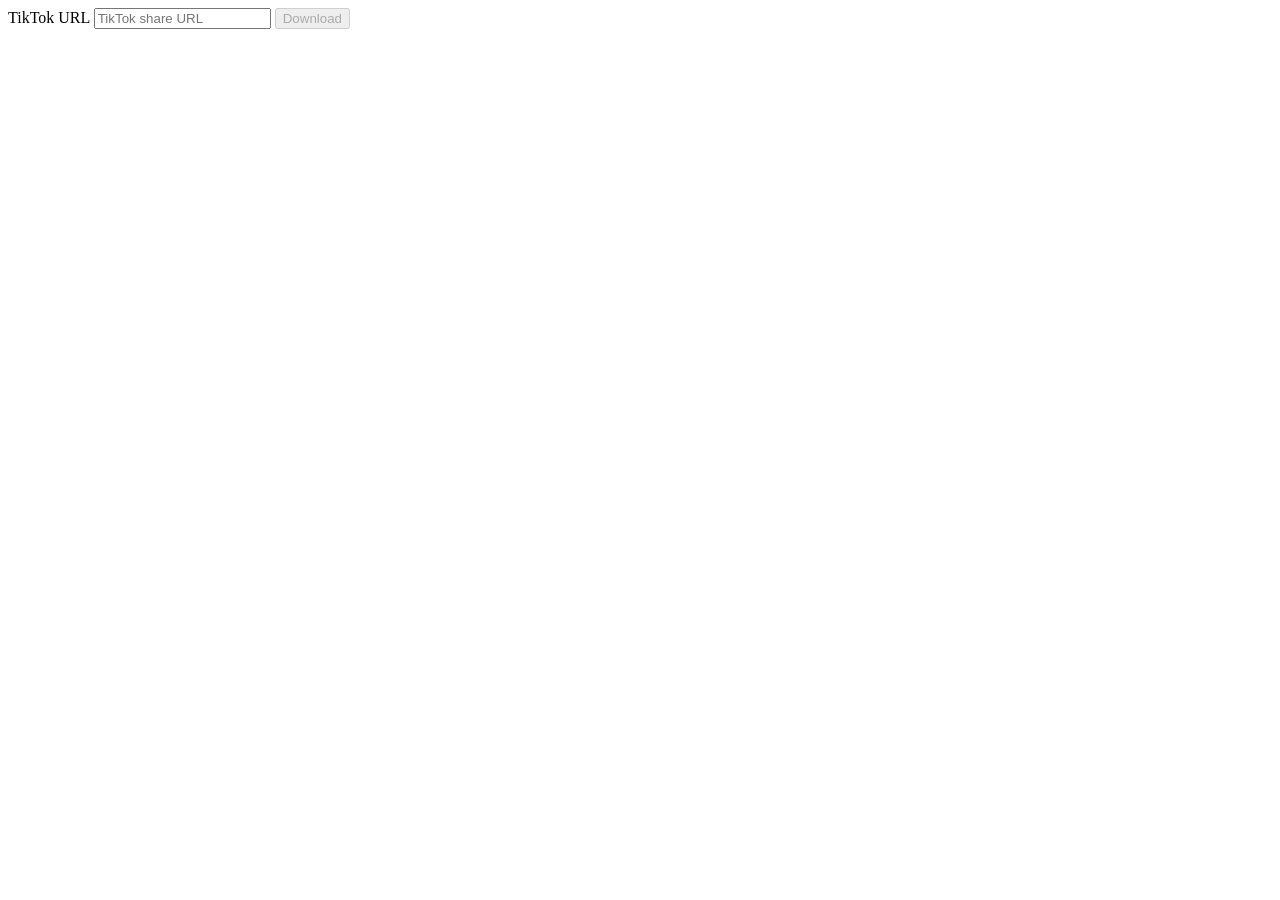
==== worker/public/index.html @ 482f74c3 "Add preview to videos" ====
<!doctype html>
<html lang="en">
<head>
    <meta charset="utf-8" />
    <meta name="viewport" content="width=device-width, initial-scale=1" />
    <title>TikTok Downloader</title>
    <script type="module" src="/frontend.js"></script>
    <link rel="stylesheet" href="/style.css">
</head>
<body>
    <main>
        <form class="download">
        <label for="url" class="visually-hidden">TikTok URL</label>
        <input id="url" type="text" placeholder="TikTok share URL" autocomplete="off" class="download_input" />
        <button id="download" type="submit" class="download_cta" disabled>Download</button>
        <p id="status" role="status" class="notice"></p>
        <a id="manual-download" hidden target="download">Download manually</a>
        </form>
        <figure id="preview" class="preview" hidden>
            <figcaption>Preview</figcaption>
            <video id="preview-video" controls playsinline preload="metadata"></video>
        </figure>
    </main>
    <iframe id="download-frame" name="download" hidden></iframe>
    <a id="blob-download" hidden download></a>
</body>
</html>
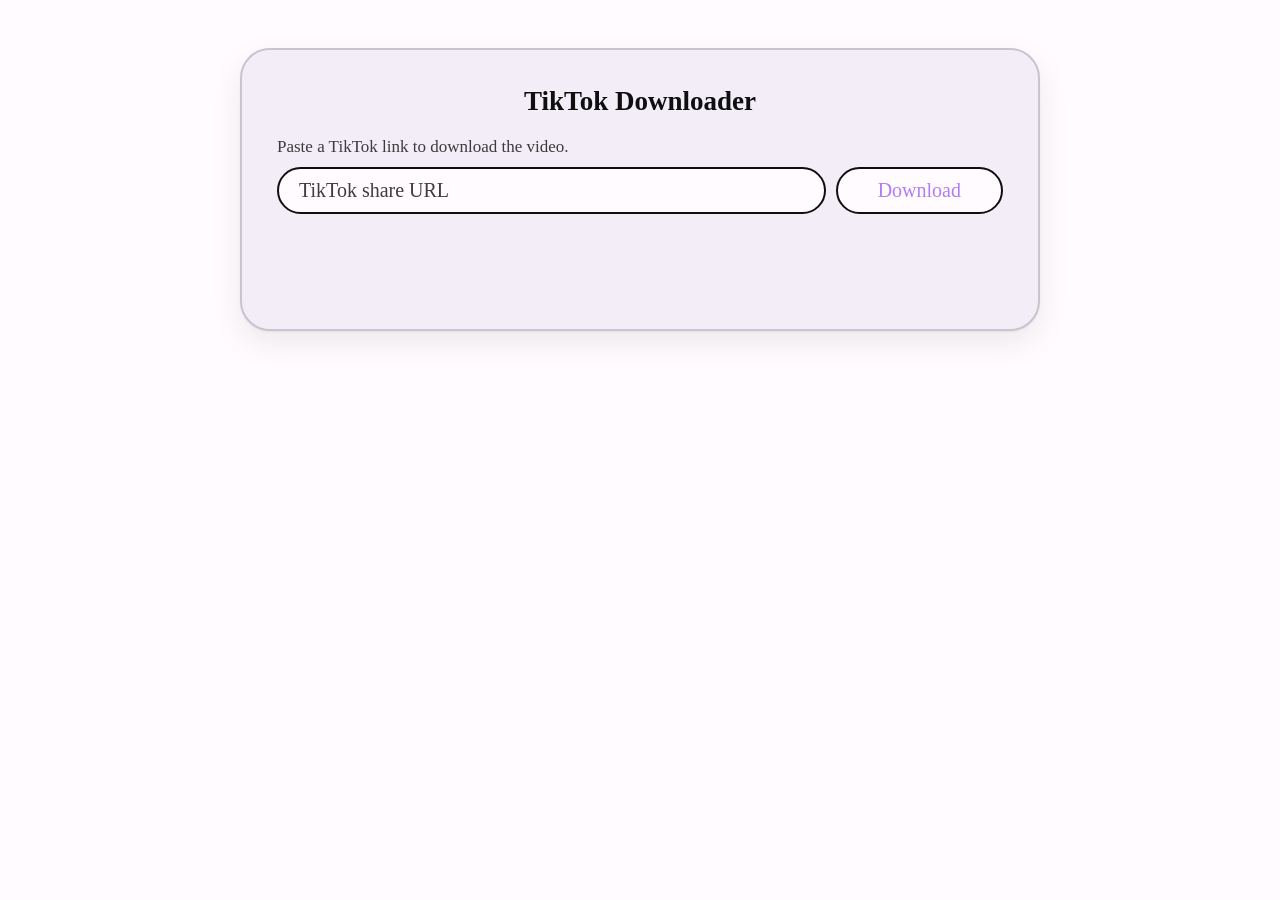
==== commit 1de00545: "Add card to the design to make it nicer" ====
--- a/worker/public/index.html
+++ b/worker/public/index.html
@@ -5,21 +5,26 @@
     <meta name="viewport" content="width=device-width, initial-scale=1" />
     <title>TikTok Downloader</title>
     <script type="module" src="/frontend.js"></script>
-    <link rel="stylesheet" href="/style.css">
+    <link rel="stylesheet" href="./style.css">
 </head>
 <body>
     <main>
-        <form class="download">
-        <label for="url" class="visually-hidden">TikTok URL</label>
-        <input id="url" type="text" placeholder="TikTok share URL" autocomplete="off" class="download_input" />
-        <button id="download" type="submit" class="download_cta" disabled>Download</button>
-        <p id="status" role="status" class="notice"></p>
-        <a id="manual-download" hidden target="download">Download manually</a>
-        </form>
-        <figure id="preview" class="preview" hidden>
-            <figcaption>Preview</figcaption>
-            <video id="preview-video" controls playsinline preload="metadata"></video>
-        </figure>
+        <section class="card">
+            <h1>TikTok Downloader</h1>
+            <form class="download">
+                <label for="url" class="download_label">Paste a TikTok link to download the video.</label>
+                <input id="url" type="text" placeholder="TikTok share URL" autocomplete="off" class="download_input" />
+                <button id="download" type="submit" class="download_cta" disabled>Download</button>
+                <p id="status" role="status" class="notice"></p>
+                <a id="manual-download" hidden target="download">Download manually</a>
+            </form>
+            <figure id="preview" class="preview" hidden>
+                <figcaption>
+                    <span>Preview</span>
+                </figcaption>
+                <video id="preview-video" controls playsinline preload="metadata"></video>
+            </figure>
+        </section>
     </main>
     <iframe id="download-frame" name="download" hidden></iframe>
     <a id="blob-download" hidden download></a>
--- a/worker/public/style.css
+++ b/worker/public/style.css
@@ -0,0 +1,307 @@
+/* resets */
+*, *::before, *::after {
+  box-sizing: border-box;
+}
+input, button, select, textarea {
+  font: inherit;
+}
+
+/* theme */
+:root {
+  --primary-color: #6200EE;
+  --border-color: #0F0F0F;
+  --surface-color: #FFFBFE;
+  --surface-container: #F3EDF7;
+  --outline-variant: #CAC4D0;
+  --text-primary: var(--primary-color);
+  --text: #0F0F0F;
+  --error: #BA1A1A;
+  --shadow-card: 0 1px 2px color-mix(in srgb, var(--text) 6%, transparent),
+                 0 12px 32px color-mix(in srgb, var(--text) 8%, transparent);
+
+  background-color: var(--surface-color);
+  font-size: 1.25rem;
+}
+
+@media (prefers-color-scheme: dark) {
+  :root {
+    --primary-color: #BB86FC;
+    --border-color: #F0F0F0;
+    --surface-color: #0E0E0E;
+    --surface-container: #1D1B20;
+    --outline-variant: #49454F;
+    --text-primary: var(--primary-color);
+    --text: #F0F0F0;
+    --error: #FFB4AB;
+    --shadow-card: none;
+
+    background-color: var(--surface-color);
+    font-size: 1.25rem;
+  }
+}
+
+input,
+textarea,
+select {
+  color: var(--text);
+}
+
+input::placeholder,
+textarea::placeholder {
+  color: var(--text);
+  opacity: 0.8;
+}
+
+a,
+a:visited,
+a:hover,
+a:active {
+  color: var(--text-primary);
+}
+
+main {
+  padding: 2rem 1rem;
+}
+
+.card {
+  width: 100%;
+  max-width: 40rem;
+  margin-inline: auto;
+  padding: clamp(1rem, 4vw, 1.75rem);
+  background: var(--surface-container);
+  border: 2px solid var(--outline-variant);
+  border-radius: 1.5rem;
+  box-shadow: var(--shadow-card);
+  isolation: isolate;
+}
+
+.card h1 {
+  margin: 0 0 1rem;
+  font-size: 1.35em;
+  line-height: 1.2;
+  text-align: center;
+  color: var(--text);
+}
+
+.notice {
+  color: var(--text);
+  text-align: center;
+  min-height: 1.5em;
+}
+.notice[data-state="error"] {
+  color: var(--error);
+  background: color-mix(in srgb, var(--error) 12%, transparent);
+  border-radius: 0.75rem;
+  padding: 0.5em 0.75em;
+}
+
+.download_input {
+  --border-width: 2px;
+  --border-radius: 6rem;
+  --outline-color: transparent;
+  --background-color: var(--surface-color);
+
+  background-color: var(--background-color);
+  border: var(--border-width) solid var(--border-color);
+  border-radius: var(--border-radius);
+  padding: 0.5em 1em;
+  outline: calc(var(--border-width)*2) solid var(--outline-color);
+  outline-offset: calc(var(--border-width)*-1);
+
+  transition: outline-color 0.2s ease;
+}
+
+.download_input:not(:disabled):hover,
+.download_input:not(:disabled):focus,
+.download_input:not(:disabled):focus-visible,
+.download_input:not(:disabled):active {
+  outline-color: var(--primary-color);
+}
+
+@property --border-deg {
+  syntax: "<angle>";
+  inherits: true;
+  initial-value: 0deg;
+}
+
+.download_cta {
+  --border-width: 2px;
+  --border-radius: 6rem;
+  --glow-size: 2.5px;
+  --glow-blur: 0.6px;
+  --glow-color: var(--primary-color);
+  --background-color: var(--surface-color);
+  --animation-duration: 2s;
+  --outline-color: transparent;
+
+  --border-colors: var(--border-color), var(--glow-color), var(--border-color), var(--border-color);
+  --border-shadow-colors: var(--background-color), var(--glow-color), var(--background-color), var(--background-color);
+  
+  padding: 0.5em 2em;
+  color: var(--text-primary);
+  position: relative;
+  border: var(--border-width) solid var(--border-color);
+  border-radius: var(--border-radius);
+  background: var(--background-color);
+  outline: calc(var(--border-width)*2) solid var(--outline-color);
+  outline-offset: calc(var(--border-width)*-1);
+
+  --shine-angle: 0deg;
+  transition: outline-color 0.2s ease;
+
+  -webkit-tap-highlight-color: transparent;
+  -webkit-touch-callout: none;
+  user-select: none;
+}
+
+.download_cta::before {
+  content: "";
+  position: absolute;
+  border-radius: inherit;
+  z-index: -1;
+}
+
+.download_cta:not(:disabled){
+  cursor: pointer;
+}
+
+.download_cta:disabled{
+  color: color-mix(in srgb, var(--text-primary) 50%, transparent);
+  cursor: not-allowed;
+}
+
+.download_cta:not(:disabled):hover,
+.download_cta:not(:disabled):focus-visible,
+.download_cta:not(:disabled):active {
+  outline-color: var(--primary-color);
+}
+
+.download_cta[data-state="loading"] {
+  border: var(--border-width) solid transparent;
+  background: 
+    linear-gradient(var(--background-color) 0 0) padding-box,
+    conic-gradient(from var(--border-deg), var(--border-colors)) border-box;
+
+  cursor: not-allowed;
+  animation: border-rotate 4s infinite linear;
+}
+
+.download_cta[data-state="loading"]::before {
+  content: "";
+  position: absolute;
+  border-radius: inherit;
+  z-index: -1;
+
+  inset: calc(var(--glow-size) * -1);
+  background: conic-gradient(from var(--border-deg), var(--border-shadow-colors)) border-box;
+  filter: blur(var(--glow-blur, 1rem));
+}
+
+@keyframes border-rotate {
+  100% {
+    --border-deg: 360deg;
+  }
+}
+
+.visually-hidden {
+  position: absolute;
+  width: 1px; height: 1px;
+  padding: 0; margin: -1px;
+  overflow: hidden;
+  clip: rect(0 0 0 0);
+  white-space: nowrap;
+  border: 0;
+}
+
+.download {
+  display: grid;
+  grid-template-columns: 1fr;
+  gap: 0.5em;
+  width: 100%;
+}
+
+.download_label {
+  color: var(--text);
+  font-size: 0.85em;
+  opacity: 0.8;
+}
+
+.download > label,
+.download > #status,
+.download > #manual-download {
+  grid-column: 1 / -1;
+}
+
+.download > #manual-download {
+  justify-self: center;
+}
+
+@media (min-width: 480px) {
+  .download { grid-template-columns: 1fr auto; }
+}
+
+@media (max-width: 479px) {
+  body {
+    margin: 0;
+  }
+
+  main {
+    padding: 0;
+  }
+
+  .card {
+    max-width: none;
+    border: 0;
+    border-radius: 0;
+    box-shadow: none;
+  }
+}
+
+.preview {
+  display: flex;
+  flex-direction: column;
+  gap: 0.5em;
+  width: 100%;
+  margin: 1.25rem 0 0;
+  padding-top: 1.25rem;
+  border-top: 1px solid var(--outline-variant);
+  animation: preview-in 0.4s ease;
+}
+
+.preview[hidden] {
+  display: none;
+}
+
+.preview figcaption {
+  display: flex;
+  justify-content: space-between;
+  align-items: baseline;
+  gap: 0.5em;
+  color: var(--text);
+  font-size: 0.8em;
+  opacity: 0.8;
+}
+
+.preview video {
+  display: block;
+  width: auto;
+  height: auto;
+  max-width: 100%;
+  max-height: 50vh;
+  margin-inline: auto;
+  background: #000;
+  border-radius: 1rem;
+}
+
+@keyframes preview-in {
+  from {
+    opacity: 0;
+    transform: translateY(0.25rem);
+  }
+}
+
+@media (prefers-reduced-motion: reduce) {
+  .preview {
+    animation: none;
+  }
+}
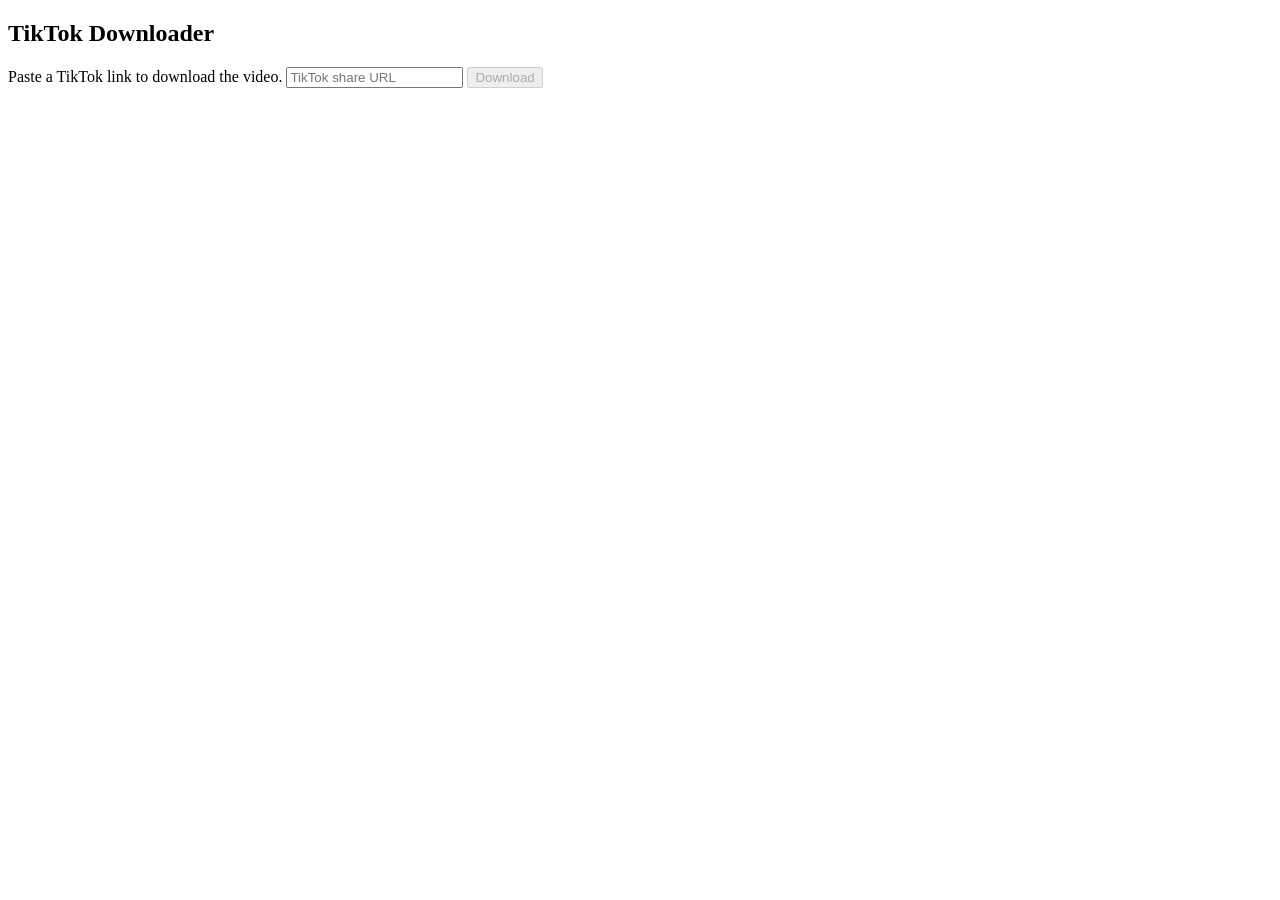
==== commit f2f069f5: "Add icon" ====
--- a/worker/public/index.html
+++ b/worker/public/index.html
@@ -5,7 +5,10 @@
     <meta name="viewport" content="width=device-width, initial-scale=1" />
     <title>TikTok Downloader</title>
     <script type="module" src="/frontend.js"></script>
-    <link rel="stylesheet" href="./style.css">
+    <link rel="stylesheet" href="/style.css">
+    <link rel="manifest" href="/manifest.json">
+    <link rel="icon" href="/icon-192.png" type="image/png">
+    <link rel="apple-touch-icon" href="/apple-touch-icon.png">
 </head>
 <body>
     <main>
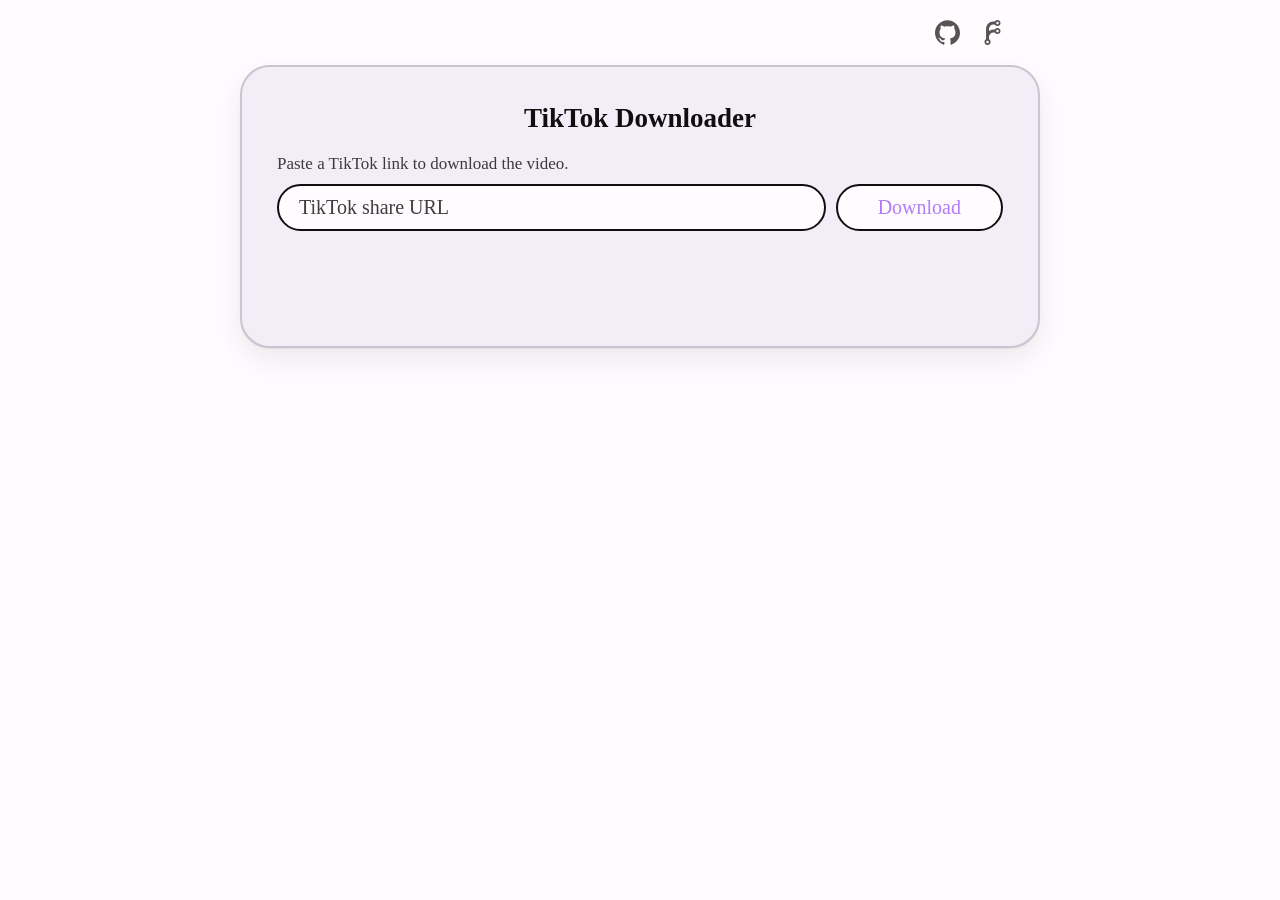
==== commit c3157cbc: "Add links" ====
--- a/worker/public/index.html
+++ b/worker/public/index.html
@@ -5,12 +5,26 @@
     <meta name="viewport" content="width=device-width, initial-scale=1" />
     <title>TikTok Downloader</title>
     <script type="module" src="/frontend.js"></script>
-    <link rel="stylesheet" href="/style.css">
+    <link rel="stylesheet" href="./style.css">
     <link rel="manifest" href="/manifest.json">
     <link rel="icon" href="/icon-192.png" type="image/png">
     <link rel="apple-touch-icon" href="/apple-touch-icon.png">
 </head>
 <body>
+    <header class="header">
+        <nav class="header_links" aria-label="Source code">
+            <a class="header_link" href="https://github.com/fknives/Android-App-TikTok-Downloader" target="_blank" rel="noopener noreferrer" aria-label="GitHub repository" title="GitHub">
+                <svg viewBox="0 0 24 24" width="24" height="24" aria-hidden="true" focusable="false">
+                    <path d="M12 .297c-6.63 0-12 5.373-12 12 0 5.303 3.438 9.8 8.205 11.385.6.113.82-.258.82-.577 0-.285-.01-1.04-.015-2.04-3.338.724-4.042-1.61-4.042-1.61C4.422 18.07 3.633 17.7 3.633 17.7c-1.087-.744.084-.729.084-.729 1.205.084 1.838 1.236 1.838 1.236 1.07 1.835 2.809 1.305 3.495.998.108-.776.417-1.305.76-1.605-2.665-.3-5.466-1.332-5.466-5.93 0-1.31.465-2.38 1.235-3.22-.135-.303-.54-1.523.105-3.176 0 0 1.005-.322 3.3 1.23.96-.267 1.98-.399 3-.405 1.02.006 2.04.138 3 .405 2.28-1.552 3.285-1.23 3.285-1.23.645 1.653.24 2.873.12 3.176.765.84 1.23 1.91 1.23 3.22 0 4.61-2.805 5.625-5.475 5.92.42.36.81 1.096.81 2.22 0 1.606-.015 2.896-.015 3.286 0 .315.21.69.825.57C20.565 22.092 24 17.592 24 12.297c0-6.627-5.373-12-12-12" />
+                </svg>
+            </a>
+            <a class="header_link" href="https://git.fomevod.bid/android-apps/TikTok-Downloader" target="_blank" rel="noopener noreferrer" aria-label="Forgejo repository" title="Forgejo">
+                <svg viewBox="0 0 24 24" width="24" height="24" aria-hidden="true" focusable="false">
+                    <path d="M16.7773 0c1.6018 0 2.9004 1.2986 2.9004 2.9005s-1.2986 2.9004-2.9004 2.9004c-1.0854 0-2.0315-.596-2.5288-1.4787H12.91c-2.3322 0-4.2272 1.8718-4.2649 4.195l-.0007 2.1175a7.0759 7.0759 0 0 1 4.148-1.4205l.1176-.001 1.3385.0002c.4973-.8827 1.4434-1.4788 2.5288-1.4788 1.6018 0 2.9004 1.2986 2.9004 2.9005s-1.2986 2.9004-2.9004 2.9004c-1.0854 0-2.0315-.596-2.5288-1.4787H12.91c-2.3322 0-4.2272 1.8718-4.2649 4.195l-.0007 2.319c.8827.4973 1.4788 1.4434 1.4788 2.5287 0 1.602-1.2986 2.9005-2.9005 2.9005-1.6018 0-2.9004-1.2986-2.9004-2.9005 0-1.0853.596-2.0314 1.4788-2.5287l-.0002-9.9831c0-3.887 3.1195-7.0453 6.9915-7.108l.1176-.001h1.3385C14.7458.5962 15.692 0 16.7773 0ZM7.2227 19.9052c-.6596 0-1.1943.5347-1.1943 1.1943s.5347 1.1943 1.1943 1.1943 1.1944-.5347 1.1944-1.1943-.5348-1.1943-1.1944-1.1943Zm9.5546-10.4644c-.6596 0-1.1944.5347-1.1944 1.1943s.5348 1.1943 1.1944 1.1943c.6596 0 1.1943-.5347 1.1943-1.1943s-.5347-1.1943-1.1943-1.1943Zm0-7.7346c-.6596 0-1.1944.5347-1.1944 1.1943s.5348 1.1943 1.1944 1.1943c.6596 0 1.1943-.5347 1.1943-1.1943s-.5347-1.1943-1.1943-1.1943Z" />
+                </svg>
+            </a>
+        </nav>
+    </header>
     <main>
         <section class="card">
             <h1>TikTok Downloader</h1>
--- a/worker/public/style.css
+++ b/worker/public/style.css
@@ -0,0 +1,347 @@
+/* resets */
+*, *::before, *::after {
+  box-sizing: border-box;
+}
+input, button, select, textarea {
+  font: inherit;
+}
+
+/* theme */
+:root {
+  --primary-color: #6200EE;
+  --border-color: #0F0F0F;
+  --surface-color: #FFFBFE;
+  --surface-container: #F3EDF7;
+  --outline-variant: #CAC4D0;
+  --text-primary: var(--primary-color);
+  --text: #0F0F0F;
+  --error: #BA1A1A;
+  --shadow-card: 0 1px 2px color-mix(in srgb, var(--text) 6%, transparent),
+                 0 12px 32px color-mix(in srgb, var(--text) 8%, transparent);
+
+  background-color: var(--surface-color);
+  font-size: 1.25rem;
+}
+
+@media (prefers-color-scheme: dark) {
+  :root {
+    --primary-color: #BB86FC;
+    --border-color: #F0F0F0;
+    --surface-color: #0E0E0E;
+    --surface-container: #1D1B20;
+    --outline-variant: #49454F;
+    --text-primary: var(--primary-color);
+    --text: #F0F0F0;
+    --error: #FFB4AB;
+    --shadow-card: none;
+
+    background-color: var(--surface-color);
+    font-size: 1.25rem;
+  }
+}
+
+input,
+textarea,
+select {
+  color: var(--text);
+}
+
+input::placeholder,
+textarea::placeholder {
+  color: var(--text);
+  opacity: 0.8;
+}
+
+a,
+a:visited,
+a:hover,
+a:active {
+  color: var(--text-primary);
+}
+
+body {
+  margin: 0;
+}
+
+main {
+  padding: 1rem 1rem 2rem;
+}
+
+.card {
+  width: 100%;
+  max-width: 40rem;
+  margin-inline: auto;
+  padding: clamp(1rem, 4vw, 1.75rem);
+  background: var(--surface-container);
+  border: 2px solid var(--outline-variant);
+  border-radius: 1.5rem;
+  box-shadow: var(--shadow-card);
+  isolation: isolate;
+}
+
+.card h1 {
+  margin: 0 0 1rem;
+  font-size: 1.35em;
+  line-height: 1.2;
+  text-align: center;
+  color: var(--text);
+}
+
+.notice {
+  color: var(--text);
+  text-align: center;
+  min-height: 1.5em;
+}
+.notice[data-state="error"] {
+  color: var(--error);
+  background: color-mix(in srgb, var(--error) 12%, transparent);
+  border-radius: 0.75rem;
+  padding: 0.5em 0.75em;
+}
+
+.download_input {
+  --border-width: 2px;
+  --border-radius: 6rem;
+  --outline-color: transparent;
+  --background-color: var(--surface-color);
+
+  background-color: var(--background-color);
+  border: var(--border-width) solid var(--border-color);
+  border-radius: var(--border-radius);
+  padding: 0.5em 1em;
+  outline: calc(var(--border-width)*2) solid var(--outline-color);
+  outline-offset: calc(var(--border-width)*-1);
+
+  transition: outline-color 0.2s ease;
+}
+
+.download_input:not(:disabled):hover,
+.download_input:not(:disabled):focus,
+.download_input:not(:disabled):focus-visible,
+.download_input:not(:disabled):active {
+  outline-color: var(--primary-color);
+}
+
+@property --border-deg {
+  syntax: "<angle>";
+  inherits: true;
+  initial-value: 0deg;
+}
+
+.download_cta {
+  --border-width: 2px;
+  --border-radius: 6rem;
+  --glow-size: 2.5px;
+  --glow-blur: 0.6px;
+  --glow-color: var(--primary-color);
+  --background-color: var(--surface-color);
+  --animation-duration: 2s;
+  --outline-color: transparent;
+
+  --border-colors: var(--border-color), var(--glow-color), var(--border-color), var(--border-color);
+  --border-shadow-colors: var(--background-color), var(--glow-color), var(--background-color), var(--background-color);
+  
+  padding: 0.5em 2em;
+  color: var(--text-primary);
+  position: relative;
+  border: var(--border-width) solid var(--border-color);
+  border-radius: var(--border-radius);
+  background: var(--background-color);
+  outline: calc(var(--border-width)*2) solid var(--outline-color);
+  outline-offset: calc(var(--border-width)*-1);
+
+  --shine-angle: 0deg;
+  transition: outline-color 0.2s ease;
+
+  -webkit-tap-highlight-color: transparent;
+  -webkit-touch-callout: none;
+  user-select: none;
+}
+
+.download_cta::before {
+  content: "";
+  position: absolute;
+  border-radius: inherit;
+  z-index: -1;
+}
+
+.download_cta:not(:disabled){
+  cursor: pointer;
+}
+
+.download_cta:disabled{
+  color: color-mix(in srgb, var(--text-primary) 50%, transparent);
+  cursor: not-allowed;
+}
+
+.download_cta:not(:disabled):hover,
+.download_cta:not(:disabled):focus-visible,
+.download_cta:not(:disabled):active {
+  outline-color: var(--primary-color);
+}
+
+.download_cta[data-state="loading"] {
+  border: var(--border-width) solid transparent;
+  background: 
+    linear-gradient(var(--background-color) 0 0) padding-box,
+    conic-gradient(from var(--border-deg), var(--border-colors)) border-box;
+
+  cursor: not-allowed;
+  animation: border-rotate 4s infinite linear;
+}
+
+.download_cta[data-state="loading"]::before {
+  content: "";
+  position: absolute;
+  border-radius: inherit;
+  z-index: -1;
+
+  inset: calc(var(--glow-size) * -1);
+  background: conic-gradient(from var(--border-deg), var(--border-shadow-colors)) border-box;
+  filter: blur(var(--glow-blur, 1rem));
+}
+
+@keyframes border-rotate {
+  100% {
+    --border-deg: 360deg;
+  }
+}
+
+.visually-hidden {
+  position: absolute;
+  width: 1px; height: 1px;
+  padding: 0; margin: -1px;
+  overflow: hidden;
+  clip: rect(0 0 0 0);
+  white-space: nowrap;
+  border: 0;
+}
+
+.download {
+  display: grid;
+  grid-template-columns: 1fr;
+  gap: 0.5em;
+  width: 100%;
+}
+
+.download_label {
+  color: var(--text);
+  font-size: 0.85em;
+  opacity: 0.8;
+}
+
+.download > label,
+.download > #status,
+.download > #manual-download {
+  grid-column: 1 / -1;
+}
+
+.download > #manual-download {
+  justify-self: center;
+}
+
+@media (min-width: 480px) {
+  .download { grid-template-columns: 1fr auto; }
+}
+
+@media (max-width: 479px) {
+  main {
+    padding: 0;
+  }
+
+  .card {
+    max-width: none;
+    border: 0;
+    border-radius: 0;
+    box-shadow: none;
+  }
+}
+
+.preview {
+  display: flex;
+  flex-direction: column;
+  gap: 0.5em;
+  width: 100%;
+  margin: 1.25rem 0 0;
+  padding-top: 1.25rem;
+  border-top: 1px solid var(--outline-variant);
+  animation: preview-in 0.4s ease;
+}
+
+.preview[hidden] {
+  display: none;
+}
+
+.preview figcaption {
+  display: flex;
+  justify-content: space-between;
+  align-items: baseline;
+  gap: 0.5em;
+  color: var(--text);
+  font-size: 0.8em;
+  opacity: 0.8;
+}
+
+.preview video {
+  display: block;
+  width: auto;
+  height: auto;
+  max-width: 100%;
+  max-height: 50vh;
+  margin-inline: auto;
+  background: #000;
+  border-radius: 1rem;
+}
+
+@keyframes preview-in {
+  from {
+    opacity: 0;
+    transform: translateY(0.25rem);
+  }
+}
+
+@media (prefers-reduced-motion: reduce) {
+  .preview {
+    animation: none;
+  }
+}
+
+.header {
+  display: flex;
+  justify-content: flex-end;
+  width: 100%;
+  max-width: 40rem;
+  margin-inline: auto;
+  padding: 1rem clamp(1rem, 4vw, 1.75rem) 0;
+}
+
+.header_links {
+  display: flex;
+  gap: 1rem;
+}
+
+.header_link,
+.header_link:visited {
+  display: inline-flex;
+  color: var(--text);
+  opacity: 0.7;
+  transition: color 0.2s ease, opacity 0.2s ease;
+}
+
+.header_link:hover,
+.header_link:focus-visible {
+  color: var(--primary-color);
+  opacity: 1;
+}
+
+.header_link:focus-visible {
+  outline: 2px solid var(--primary-color);
+  outline-offset: 3px;
+  border-radius: 0.25rem;
+}
+
+.header_link svg {
+  width: 1.25rem;
+  height: 1.25rem;
+  fill: currentColor;
+}
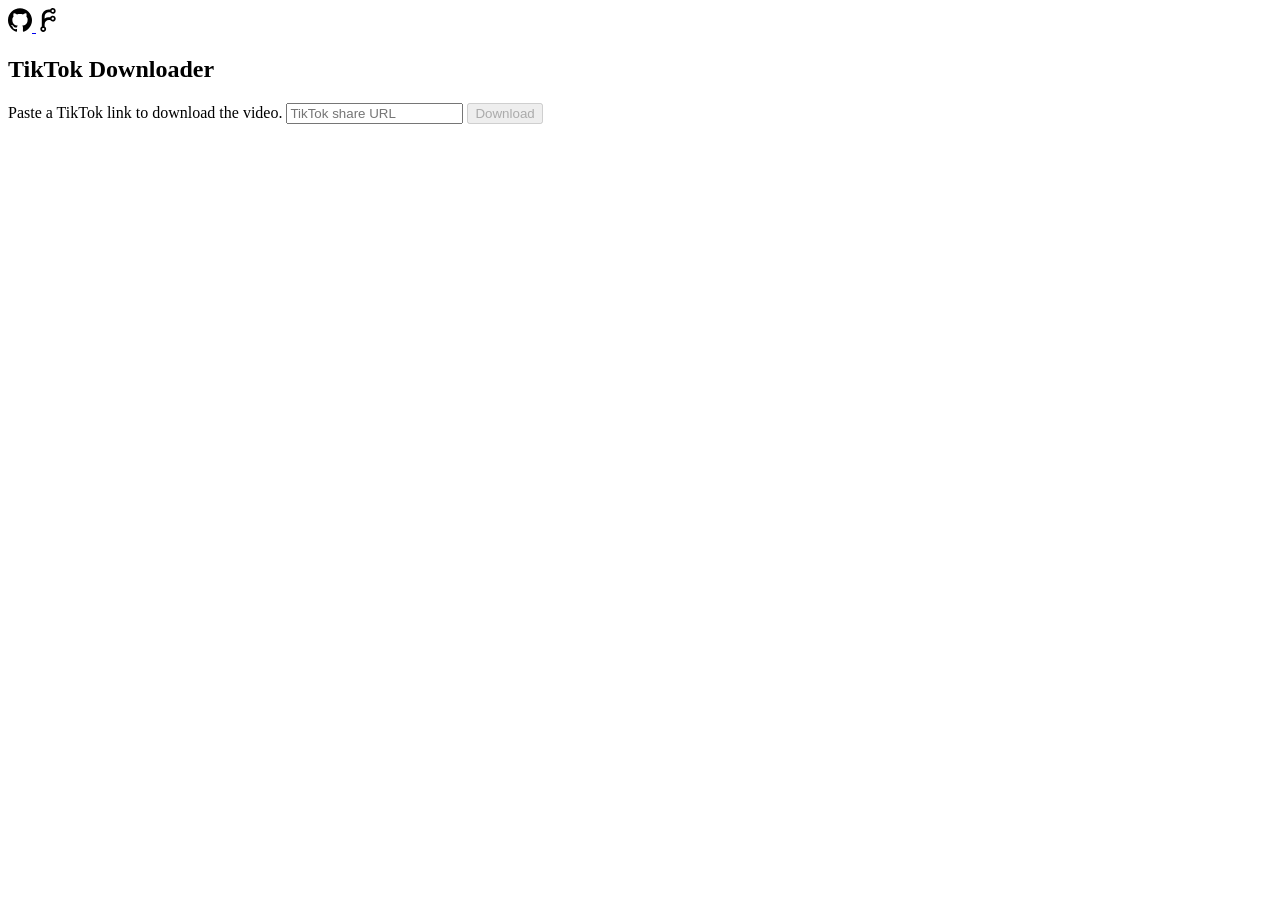
==== commit 854a090e: "Accept absolute paths in web frontend" ====
--- a/worker/public/index.html
+++ b/worker/public/index.html
@@ -5,7 +5,7 @@
     <meta name="viewport" content="width=device-width, initial-scale=1" />
     <title>TikTok Downloader</title>
     <script type="module" src="/frontend.js"></script>
-    <link rel="stylesheet" href="./style.css">
+    <link rel="stylesheet" href="/style.css">
     <link rel="manifest" href="/manifest.json">
     <link rel="icon" href="/icon-192.png" type="image/png">
     <link rel="apple-touch-icon" href="/apple-touch-icon.png">
